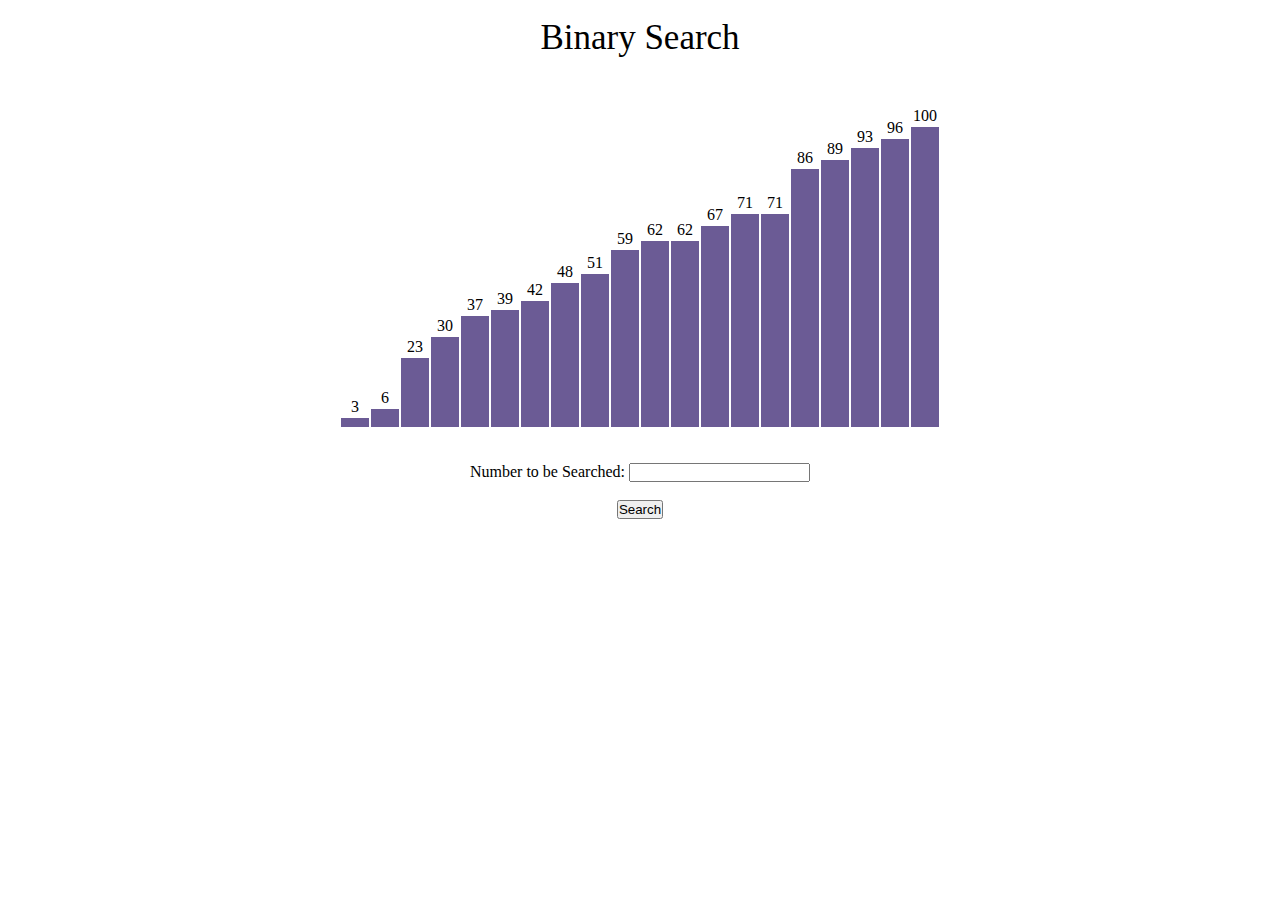
==== binary.html @ dcdc8e25 "Add files via upload" ====
<!DOCTYPE html>
<html lang="en">
<head>
	<meta charset="UTF-8" />
	<meta name="viewport"
		content="width=device-width, initial-scale=1.0" />
	<link rel="stylesheet" href="binary.css" />
</head>

<body>
	<br />
	<p class="header">Binary Search</p>




	<div id="array"></div>
	<br /><br />

	<div style="text-align: center">
	<label for="fname">
		Number to be Searched:
	</label>
	<input type="text" id="fname"
			name="fname" />
	<br /><br />
	<button id="btn"
			onclick="BinarySearch()">Search</button>
	<br />
	<br />
	<div id="text"></div>
	</div>

	<script src="binary.js"></script>
</body>
</html>
---- binary.css ----
* {
    margin: 0px;
    padding: 0px;
    box-sizing: border-box;
    }
    
    .header {
    font-size: 35px;
    text-align: center;
    }
    
    #array {
    background-color: white;
    height: 305px;
    width: 598px;
    margin: auto;
    position: relative;
    margin-top: 64px;
    }
    
    .block {
    width: 28px;
    background-color: #6b5b95;
    position: absolute;
    bottom: 0px;
    transition: 0.2s all ease;
    }
    
    .block_id {
    position: absolute;
    color: black;
    margin-top: -20px;
    width: 100%;
    text-align: center;
    }
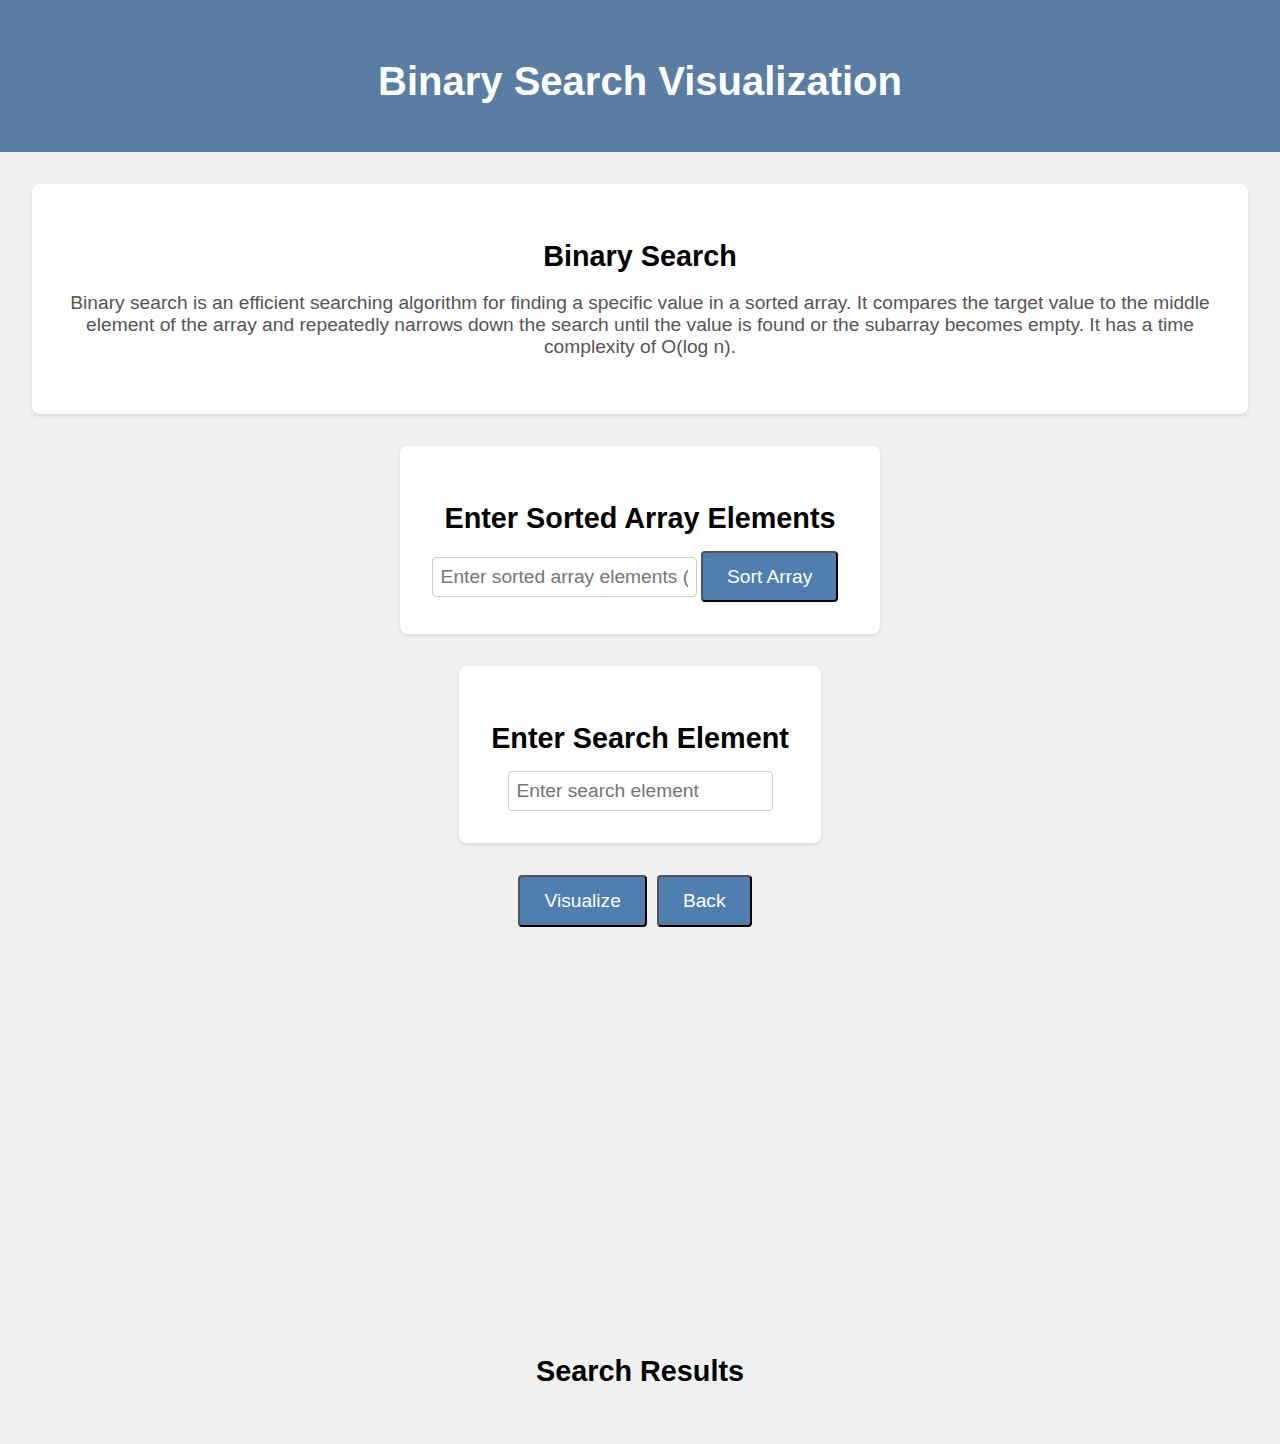
==== commit 48969ab4: "Add files via upload" ====
--- a/binary.html
+++ b/binary.html
@@ -1,36 +1,49 @@
 <!DOCTYPE html>
-<html lang="en">
+<html>
 <head>
-	<meta charset="UTF-8" />
-	<meta name="viewport"
-		content="width=device-width, initial-scale=1.0" />
-	<link rel="stylesheet" href="binary.css" />
+  <title>Binary Search Visualization</title>
+  <link rel="stylesheet" href="binary.css">
 </head>
+<body>
+  <header>
+    <h1>Binary Search Visualization</h1>
+  </header>
 
-<body>
-	<br />
-	<p class="header">Binary Search</p>
+  <main>
+    <section>
+      <h2>Binary Search</h2>
+      <p>
+        Binary search is an efficient searching algorithm for finding a specific value in a sorted array. It compares the target
+        value to the middle element of the array and repeatedly narrows down the search until the value is found or the
+        subarray becomes empty. It has a time complexity of O(log n).
+      </p>
+    </section>
 
+    <section>
+      <h2>Enter Sorted Array Elements</h2>
+      <input type="text" id="array-input" placeholder="Enter sorted array elements (comma-separated)">
+      <button id="sort-button" onclick="sortArray()">Sort Array</button>
+    </section>
 
+    <section>
+      <h2>Enter Search Element</h2>
+      <input type="text" id="search-element" placeholder="Enter search element">
+    </section>
 
+    <div id="buttons">
+      <button id="visualize-button" onclick="visualizeBinarySearch()">Visualize</button>
+      <button id="back-button" onclick="goBackToHomePage()">Back</button>
+    </div>
+    <div id="visualization">
+      <canvas id="canvas" width="800" height="400"></canvas>
+    </div>
+    <div id="results">
+      <h2>Search Results</h2>
+      <p id="time-taken"></p>
+      <p id="result-message"></p>
+    </div>
+  </main>
 
-	<div id="array"></div>
-	<br /><br />
-
-	<div style="text-align: center">
-	<label for="fname">
-		Number to be Searched:
-	</label>
-	<input type="text" id="fname"
-			name="fname" />
-	<br /><br />
-	<button id="btn"
-			onclick="BinarySearch()">Search</button>
-	<br />
-	<br />
-	<div id="text"></div>
-	</div>
-
-	<script src="binary.js"></script>
+  <script src="binary.js"></script>
 </body>
 </html>
--- a/binary.css
+++ b/binary.css
@@ -1,36 +1,94 @@
-* {
-    margin: 0px;
-    padding: 0px;
-    box-sizing: border-box;
-    }
-    
-    .header {
-    font-size: 35px;
+body {
+    font-family: Arial, sans-serif;
+    margin: 0;
+    padding: 0;
+    background-color: #f0f0f0;
+  }
+  
+  header {
+    background-color: #597da3;
+    color: #fff;
     text-align: center;
-    }
-    
-    #array {
-    background-color: white;
-    height: 305px;
-    width: 598px;
-    margin: auto;
-    position: relative;
-    margin-top: 64px;
-    }
-    
-    .block {
-    width: 28px;
-    background-color: #6b5b95;
-    position: absolute;
-    bottom: 0px;
-    transition: 0.2s all ease;
-    }
-    
-    .block_id {
-    position: absolute;
-    color: black;
-    margin-top: -20px;
-    width: 100%;
+    padding: 2rem;
+  }
+  
+  header h1 {
+    font-size: 2.5rem;
+    margin-bottom: 1rem;
+  }
+  
+  main {
+    display: flex;
+    justify-content: center;
+    align-items: center;
+    flex-direction: column;
+    padding: 2rem;
+  }
+  
+  section {
     text-align: center;
-    }
-    +    margin-bottom: 2rem;
+    background-color: #fff;
+    padding: 2rem;
+    border-radius: 8px;
+    box-shadow: 0 2px 4px rgba(0, 0, 0, 0.1);
+  }
+  
+  h2 {
+    font-size: 1.8rem;
+    margin-bottom: 1rem;
+  }
+  
+  p {
+    font-size: 1.2rem;
+    color: #555;
+    margin-bottom: 1.5rem;
+  }
+  
+  input {
+    padding: 0.5rem;
+    font-size: 1.2rem;
+    border: 1px solid #ccc;
+    border-radius: 4px;
+  }
+  
+  #buttons {
+    display: flex;
+  }
+  
+  button {
+    display: inline-block;
+    background-color: #4f7faf;
+    color: #fff;
+    padding: 0.8rem 1.5rem;
+    border-radius: 4px;
+    text-decoration: none;
+    font-size: 1.2rem;
+    transition: background-color 0.3s ease;
+    margin-right: 10px;
+  }
+  
+  button:disabled {
+    background-color: #ccc;
+    cursor: not-allowed;
+  }
+  
+  button:hover {
+    background-color: #4270a0;
+  }
+  
+  #search-steps {
+    margin-top: 2rem;
+    text-align: center;
+  }
+  
+  .search-item {
+    display: inline-block;
+    background-color: #4f7faf;
+    color: #fff;
+    padding: 10px;
+    border-radius: 4px;
+    margin: 5px;
+    font-size: 1.2rem;
+  }
+  